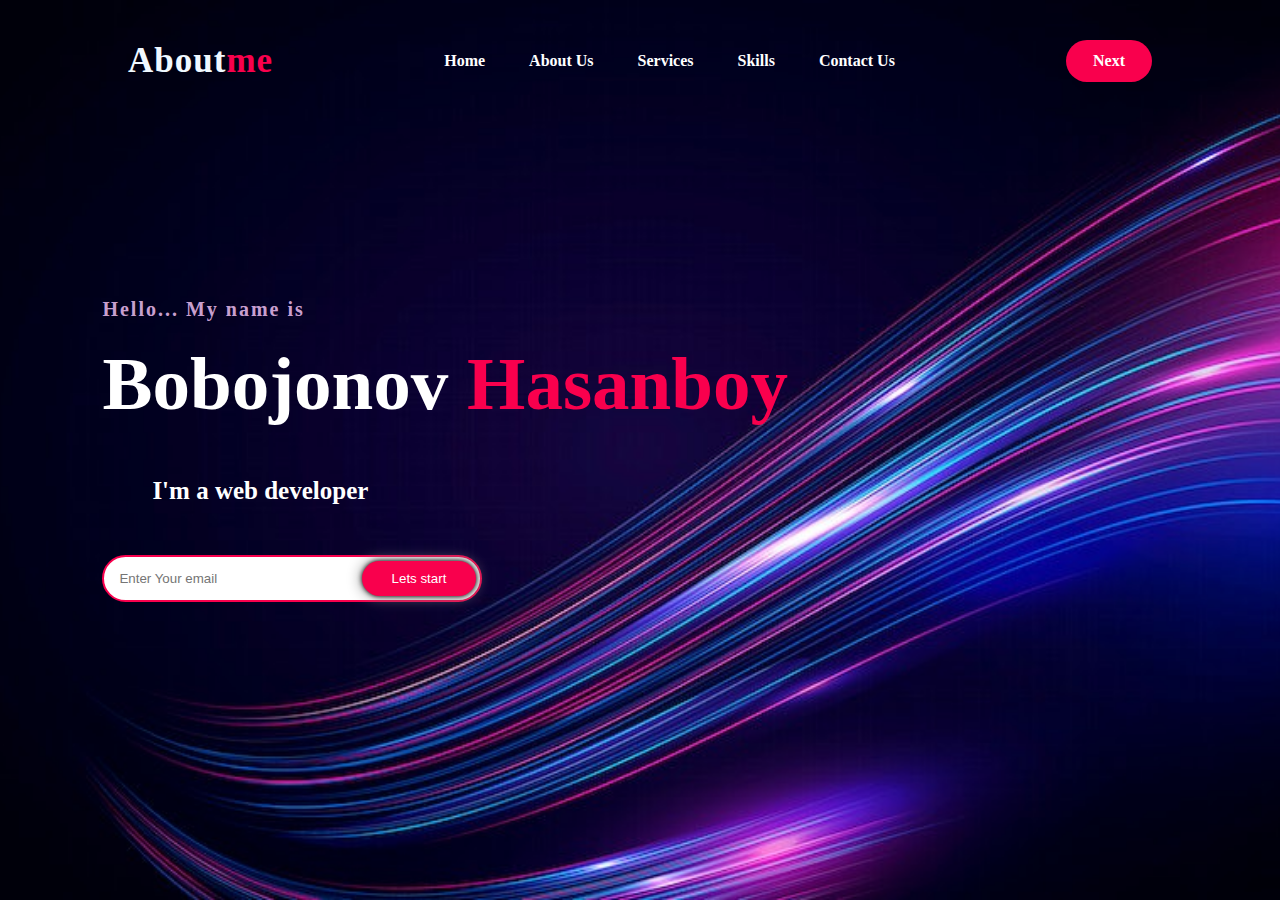
==== index.html @ 59d863ed "Add files via upload" ====
<!DOCTYPE html>
<html lang="en">

<head>
    <meta charset="UTF-8">
    <meta http-equiv="X-UA-Compatible" content="IE=edge">
    <meta name="viewport" content="width=device-width, initial-scale=1.0">
    <title>About me</title>
    <link rel="shortcut icon" href="https://www.picsum.photos/300" type="image/x-icon">
    <link rel="stylesheet" href="style.css">
    <link rel="stylesheet" href="https://cdnjs.cloudflare.com/ajax/libs/font-awesome/6.4.0/css/all.min.css"
        integrity="sha512-iecdLmaskl7CVkqkXNQ/ZH/XLlvWZOJyj7Yy7tcenmpD1ypASozpmT/E0iPtmFIB46ZmdtAc9eNBvH0H/ZpiBw=="
        crossorigin="anonymous" referrerpolicy="no-referrer" />
</head>

<body>
    <div class="hera">
        <nav>
            <h2 class="logo">About<span>me</span></h2>
            <ul>
                <li><a href="#">Home</a></li>
                <li><a href="#">About Us</a></li>
                <li><a href="#">Services</a></li>
                <li><a href="#">Skills</a></li>
                <li><a href="#">Contact Us</a></li>
            </ul>
            <a href="Hammasi.html" class="but">Next </a>
        </nav>
        <div class="content">
            <h4 class="eh4">Hello... My name is </h4>
            <h1 class="eh1">Bobojonov <span>Hasanboy</span></h1>
            <h3 class="eh3">I'm a web developer </h3>
            <div class="about">
                <form action="#">
                    <input type="email" name="email" id="name" placeholder="Enter Your email">
                    <input type="submit" name="submit" value="Lets start"> 
                    
                </form>
            </div>
        </div>
    </div>
    <script src="input.js"></script>
</body>

</html>
---- style.css ----
* {
    margin: 0;
    padding: 0;
    box-sizing: border-box;

}

/* Index bosh fayl uchun bo'lim */
.hero {
    height: 135vh;
    width: 100%;
    background-image: url(3.jpg);
    background-size: cover;
    background-position: center;
}
.about_link{
    text-decoration: none;
    color: white;
    cursor: grab;
}
nav {
    display: flex;
    align-items: center;
    justify-content: space-between;
    padding-top: 40px;
    padding-left: 10%;
    padding-right: 10%;


}

nav {
    display: flex;
    align-items: center;
    justify-content: space-between;
    padding-top: 40px;
    padding-left: 10%;
    padding-right: 10%;


}


h3 {
    color: red;
    margin-top: 10px;
}

.logo {
    color: white;
    font-size: 28px;

}

span {
    color: #ea1538;

}

nav ul li {
    list-style-type: none;
    display: inline-block;
    padding: 10px 20px;

}

nav ul li a {
    color: white;
    text-decoration: none;
    font-weight: bold;

}

nav ul li a:hover {
    color: #ea1538;
    transition: .3s;

}

button {
    border: none;
    background: #ea1538;
    padding: 12px 30px;
    border-radius: 30px;
    color: white;
    font-weight: bold;
    font-size: 15px;
    transition: .4s;

}

button:hover {
    transform: scale(1.3);
    cursor: pointer;

}

.container {
    display: grid;
    grid-template-columns: auto auto auto;
    padding: 20px;
    justify-content: center;
    align-items: center;
    justify-content: space-evenly;
    margin-top: 65px;
    padding: 0 200px;


}

a img {
    width: 210px;
    height: 120px;

}

.box-item {
    font-weight: bold;
    margin: 10px;
    width: 215px;
    height: 290px;
    border: 2px black SOLID;
    border-radius: 10px;
    background-color: antiquewhite;
    transition: .3s;


}

.box-item img {
    padding: 5px;
}

.box-item:hover {
    transform: scale(1.3);
}

.zor {
    color: rgb(108, 159, 181);
    transition: .5s;
    cursor: pointer;

}

.zor:hover {
    color: #cb588dc5;

}

/* Film uchun bo'lim */
.containerc {
    height: 160vh;
    width: 100%;
    background-image: url(3.jpg);
    background-size: cover;
    background-position: center;
}
.film_link{
    text-decoration: none;
    cursor: grab;
}
.logos {
    color: white;
    font-size: 35px;


}

.main {
    display: grid;
    grid-template-columns: auto auto auto;
    padding: 20px;
    justify-content: center;
    align-items: center;
    justify-content: space-evenly;
    margin-top: 65px;
    padding: 0 200px;
}

.buk {

    font-weight: bold;
    margin: 10px;
    width: 280px;
    height: 290px;
    border: 2px black SOLID;
    border-radius: 5px;
    background-color: rgb(66, 39, 5);
    transition: .3s;
}

.buk:hover {
    transform: scale(1.5);
}

/* Music uchun bo'lim */

.Muztop {
    height: 174vh;
    width: 100%;
    background-image: url(3.jpg);
    background-size: cover;
    background-position: center;
}
.music_link{
    text-decoration: none;
    cursor: grab;
}
.muz {

    font-weight: bold;
    margin: 10px;
    width: 310px;
    height: 150px;
    border: 2px black SOLID;
    border-radius: 10px;
    background-color: rgb(92, 75, 90);
    transition: .3s;
}

.muz:hover {
    transform: scale(1.3);
}

.Music {
    display: grid;
    grid-template-columns: auto auto auto;
    padding: 20px;
    justify-content: center;
    align-items: center;
    justify-content: space-evenly;
    margin-top: 65px;
}

/* Rasm uchun bo'lim b */
.images {
    height: 175vh;
    width: 100%;
    background-image: url(3.jpg);
    background-size: cover;
    background-position: center;
}
.Rasm_link{
    text-decoration: none;
    cursor: grab;
}
.img {
    font-weight: bold;
    margin: 10px;
    width: 312px;
    height: 335px;
    border: 2px black SOLID;
    border-radius: 8px;
    background-color: rgb(92, 75, 90);
    transition: .3s;
}

.img:hover {
    transform: scale(2.1);
}

img {
    width: 310px;
}

.imgo {
    display: grid;
    grid-template-columns: auto auto auto;
    padding: 20px;
    justify-content: center;
    align-items: center;
    justify-content: space-evenly;
    margin-top: 65px;
}

/* Viodeo uchun bo'lim */
.Vidik {
    height: 125vh;
    width: 101%;
    background-image: url(3.jpg);
    background-size: cover;
    background-position: center;
}
.Video_link{
    text-decoration: none;
    cursor: grab;
}


.video {
    font-weight: bold;
    margin: 10px;
    width: 283px;
    height: 288px;
    border: 2px black SOLID;
    border-radius: 6px;
    background-color: rgb(133, 110, 82);
    transition: .3s;
}

.video:hover {
    transform: scale(1.6);
}

.vid {
    display: grid;
    grid-template-columns: auto auto auto;
    padding: 20px;
    justify-content: center;
    align-items: center;
    justify-content: space-evenly;
    margin-top: 65px;
}

.logo {
    color: aliceblue;
    font-size: 35px;
    letter-spacing: 1px;
    cursor: pointer;

}

.hera {
    height: 100vh;
    width: 100%;
    background-image: url(about.jpg);
    background-size: cover;
    background-position: center;

}

.navbar {
    display: flex;
    align-items: center;
    justify-content: space-between;
    padding-top: 45px;
    padding-right: 8%;
    padding-left: 8%;


}

span {
    color: #f9004d;

}

.navbar ul li {
    list-style-type: none;
    display: inline-block;
    padding: 10px 25px;
}

.navbar ul li a {
    color: white;
    text-decoration: none;
    font-weight: bold;
    text-transform: capitalize;


}

.navbar ul li a:hover {
    color: #f9004d;
    transition: .4s;

}

.but {
    background-color: #f9004d;
    color: white;
    text-decoration: none;
    border: 2px solid transparent;
    font-weight: bold;
    padding: 10px 25px;
    border-radius: 30px;
    transition: .4s;


}

.but:hover {
    transform: scale(1.1);
}

.content {
    position: absolute;
    top: 50%;
    left: 8%;
    transform: translateY(-50%);

}

.eh1 {
    color: white;
    margin: 20px 0px 20px;
    font-size: 75px;

}

.eh3 {
    color: white;
    font-size: 25px;
    margin: 50px;
}

.eh4 {
    color: #fcfc;
    letter-spacing: 2px;
    font-size: 20px;
}

.about form {
    width: 380px;
    max-width: 100%;
    position: relative;
}

.about form input:first-child {
    display: inline-block;
    width: 100%;
    padding: 14px 130px 14px 15px;
    border: 2px solid #f9004d;
    outline: none;
    border-radius: 30px;
}

.about form input:last-child {
    position: absolute;
    display: inline-block;
    outline: none;
    border: none;
    padding: 10px 30px;
    border-radius: 30px;
    background-color: #f9004d;
    color: white;
    box-shadow: 0px 0px 5px #000, 0px 0px 15px #858585;
    top: 6px;
    right: 6px;

}
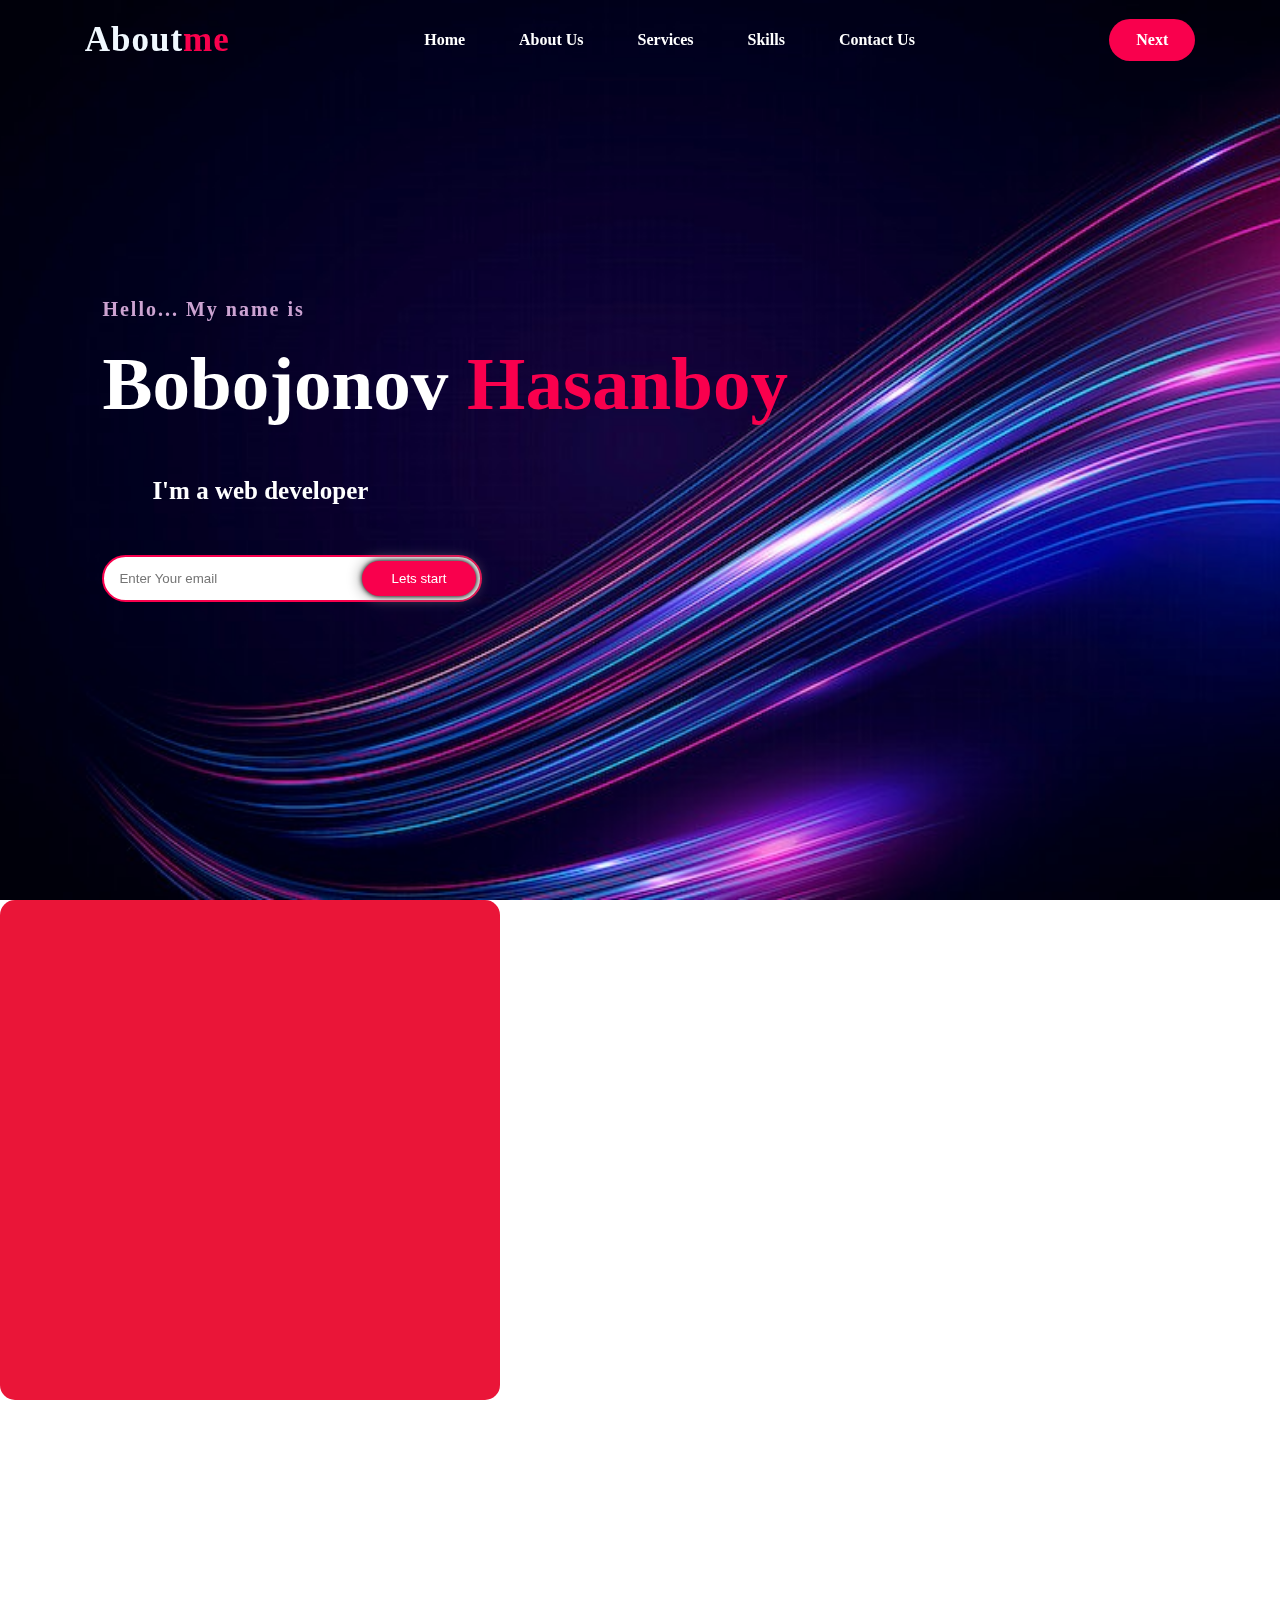
==== commit 87190456: "Add files via upload" ====
--- a/index.html
+++ b/index.html
@@ -11,32 +11,42 @@
     <link rel="stylesheet" href="https://cdnjs.cloudflare.com/ajax/libs/font-awesome/6.4.0/css/all.min.css"
         integrity="sha512-iecdLmaskl7CVkqkXNQ/ZH/XLlvWZOJyj7Yy7tcenmpD1ypASozpmT/E0iPtmFIB46ZmdtAc9eNBvH0H/ZpiBw=="
         crossorigin="anonymous" referrerpolicy="no-referrer" />
+        <script src="https://code.jquery.com/jquery-3.7.1.min.js"></script>
 </head>
 
 <body>
-    <div class="hera">
-        <nav>
-            <h2 class="logo">About<span>me</span></h2>
-            <ul>
-                <li><a href="#">Home</a></li>
-                <li><a href="#">About Us</a></li>
-                <li><a href="#">Services</a></li>
-                <li><a href="#">Skills</a></li>
-                <li><a href="#">Contact Us</a></li>
-            </ul>
-            <a href="Hammasi.html" class="but">Next </a>
-        </nav>
-        <div class="content">
-            <h4 class="eh4">Hello... My name is </h4>
-            <h1 class="eh1">Bobojonov <span>Hasanboy</span></h1>
-            <h3 class="eh3">I'm a web developer </h3>
-            <div class="about">
-                <form action="#">
-                    <input type="email" name="email" id="name" placeholder="Enter Your email">
-                    <input type="submit" name="submit" value="Lets start"> 
-                    
-                </form>
+    <div class="Central_container">
+        <div class="hera" id="Home">
+            <nav>
+                    <div class="nc_container">
+                <h2 class="logo">About<span>me</span></h2>
+                <ul>
+                    <li><a href="#Home">Home</a></li>
+                    <li><a href="#About-Us">About Us</a></li>
+                    <li><a href="#">Services</a></li>
+                    <li><a href="#">Skills</a></li>
+                    <li><a href="#">Contact Us</a></li>
+                </ul>
+                <a href="Indexx.html" class="but">Next </a>
             </div>
+            </nav>
+            <div class="content">
+                <h4 class="eh4">Hello... My name is </h4>
+                <h1 class="eh1">Bobojonov <span>Hasanboy</span></h1>
+                <h3 class="eh3">I'm a web developer </h3>
+                <div class="about">
+                    <form action="#">
+                        <input type="email" name="email" id="name" placeholder="Enter Your email">
+                        <input type="submit" name="submit" value="Lets start">
+
+                    </form>
+                </div>
+            </div>
+
+        </div>
+        <div class="About_Us" id="About-Us">
+            <div class="abu_img"></div>
+            <div class="abu_text"></div>
         </div>
     </div>
     <script src="input.js"></script>
--- a/style.css
+++ b/style.css
@@ -196,7 +196,7 @@
 /* Music uchun bo'lim */
 
 .Muztop {
-    height: 174vh;
+    height: 200vh;
     width: 100%;
     background-image: url(3.jpg);
     background-size: cover;
@@ -205,6 +205,11 @@
 .music_link{
     text-decoration: none;
     cursor: grab;
+}
+.logos{
+    padding: auto;
+    font-size: 35px;
+    margin-right: 900px;
 }
 .muz {
 
@@ -212,12 +217,19 @@
     margin: 10px;
     width: 310px;
     height: 150px;
-    border: 2px black SOLID;
+    border: none;
     border-radius: 10px;
     background-color: rgb(92, 75, 90);
     transition: .3s;
-}
-
+    box-shadow: 0px 0px 10px  rgb(197, 191, 198);
+}
+.muz_on{
+    padding-top: 15px;
+    margin-top: 5px;
+}
+/* .muz h3{
+    
+} */
 .muz:hover {
     transform: scale(1.3);
 }
@@ -290,11 +302,12 @@
 .video {
     font-weight: bold;
     margin: 10px;
-    width: 283px;
+    width: 293px;
     height: 288px;
-    border: 2px black SOLID;
+    border: 1px solid black ;
     border-radius: 6px;
-    background-color: rgb(133, 110, 82);
+    background-color: rgb(155, 126, 161);
+    
     transition: .3s;
 }
 
@@ -319,7 +332,12 @@
     cursor: pointer;
 
 }
-
+ 
+/* The first container */
+.Central_container{
+    height: 450vh;
+    width: 100%;
+}
 .hera {
     height: 100vh;
     width: 100%;
@@ -329,11 +347,10 @@
 
 }
 
-.navbar {
+nav {
     display: flex;
     align-items: center;
-    justify-content: space-between;
-    padding-top: 45px;
+    justify-content: space-around;
     padding-right: 8%;
     padding-left: 8%;
 
@@ -345,13 +362,13 @@
 
 }
 
-.navbar ul li {
+nav ul li {
     list-style-type: none;
     display: inline-block;
     padding: 10px 25px;
 }
 
-.navbar ul li a {
+nav ul li a {
     color: white;
     text-decoration: none;
     font-weight: bold;
@@ -360,12 +377,22 @@
 
 }
 
-.navbar ul li a:hover {
+nav ul li a:hover {
     color: #f9004d;
     transition: .4s;
 
 }
 
+
+nav  .nc_container{
+    display: flex;
+    align-items: center;
+    justify-content: space-around;
+    width: 100%;
+    height: 70px;
+    background-size: cover;
+    position: fixed;
+}
 .but {
     background-color: #f9004d;
     color: white;
@@ -438,4 +465,20 @@
     top: 6px;
     right: 6px;
 
+}
+/* 2-container */
+.About_Us {
+    width: 100%;
+    height: 100vh;
+    background-image: url();
+    background-size: cover;
+    background-position: center;
+
+}
+.About_Us .abu_img{
+    width: 500px;
+    height: 500px;
+    background: #ea1538;
+    border: none;
+    border-radius: 15px;
 }